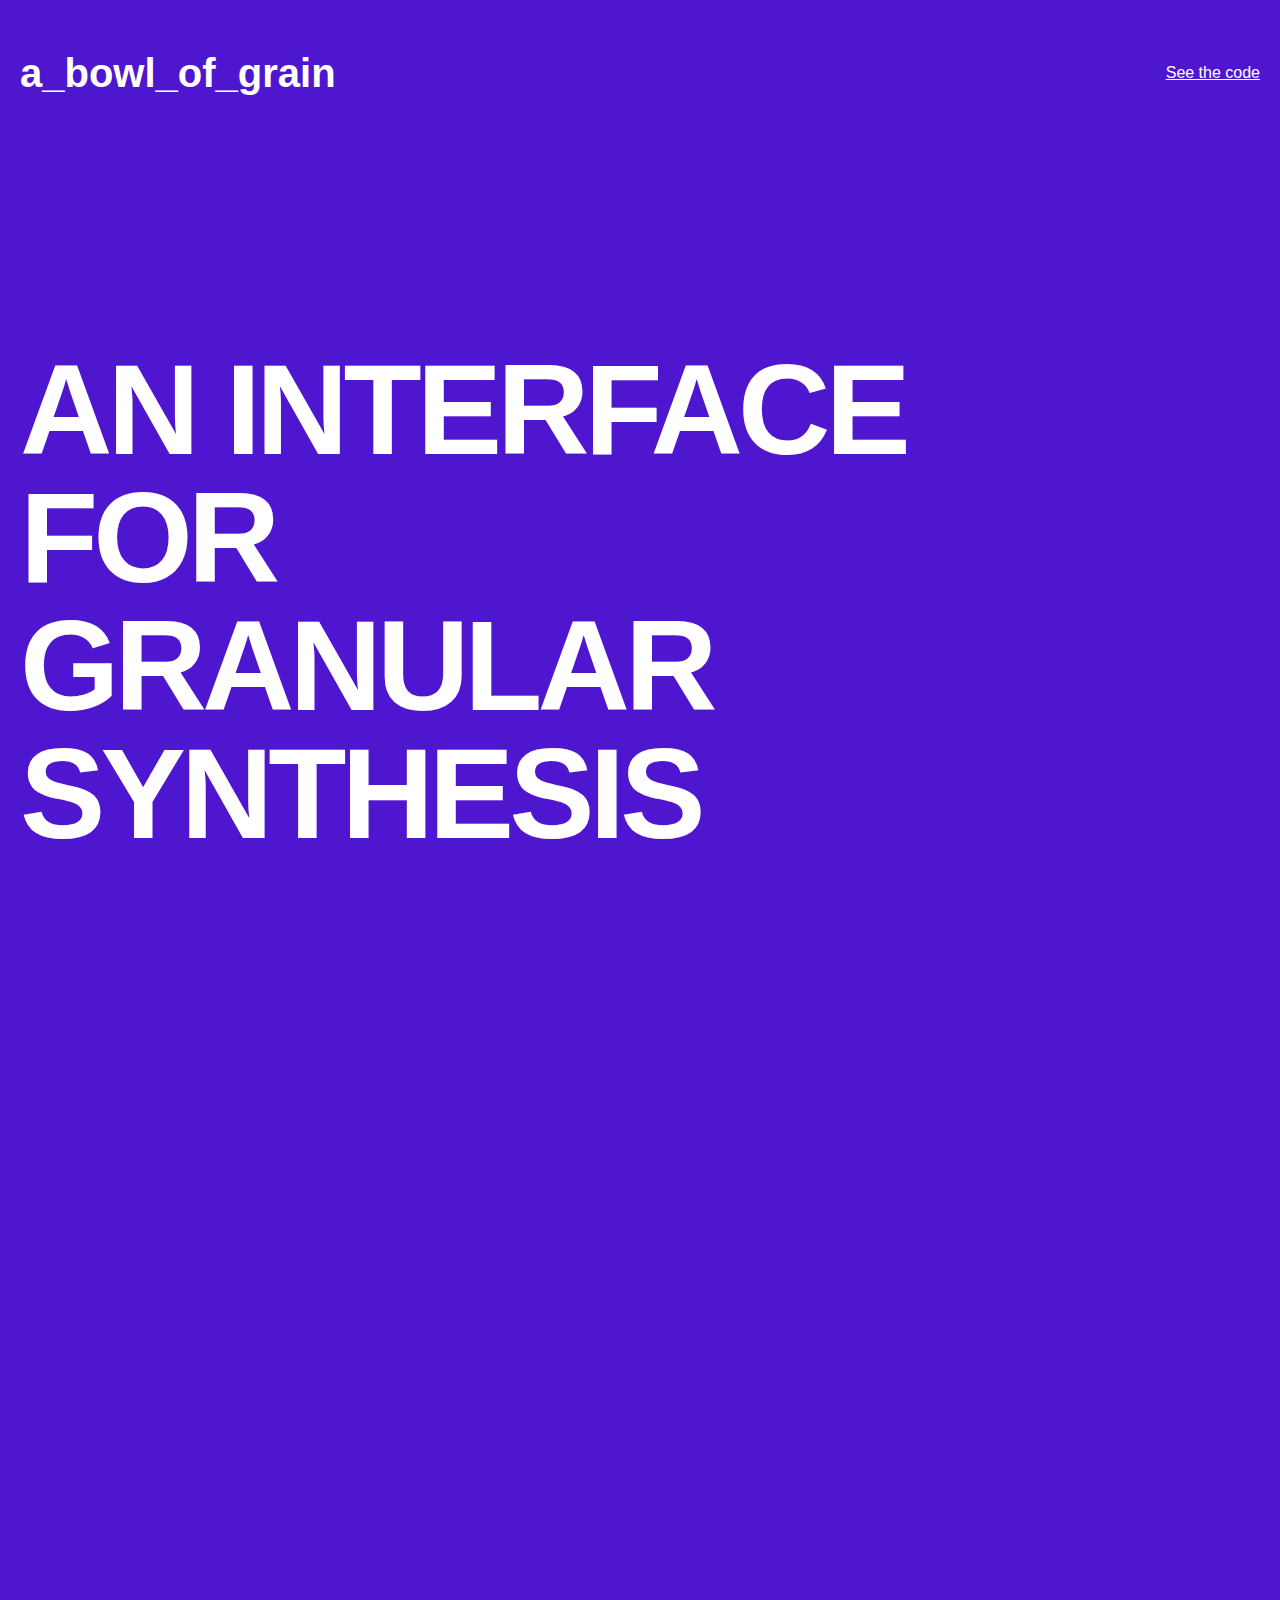
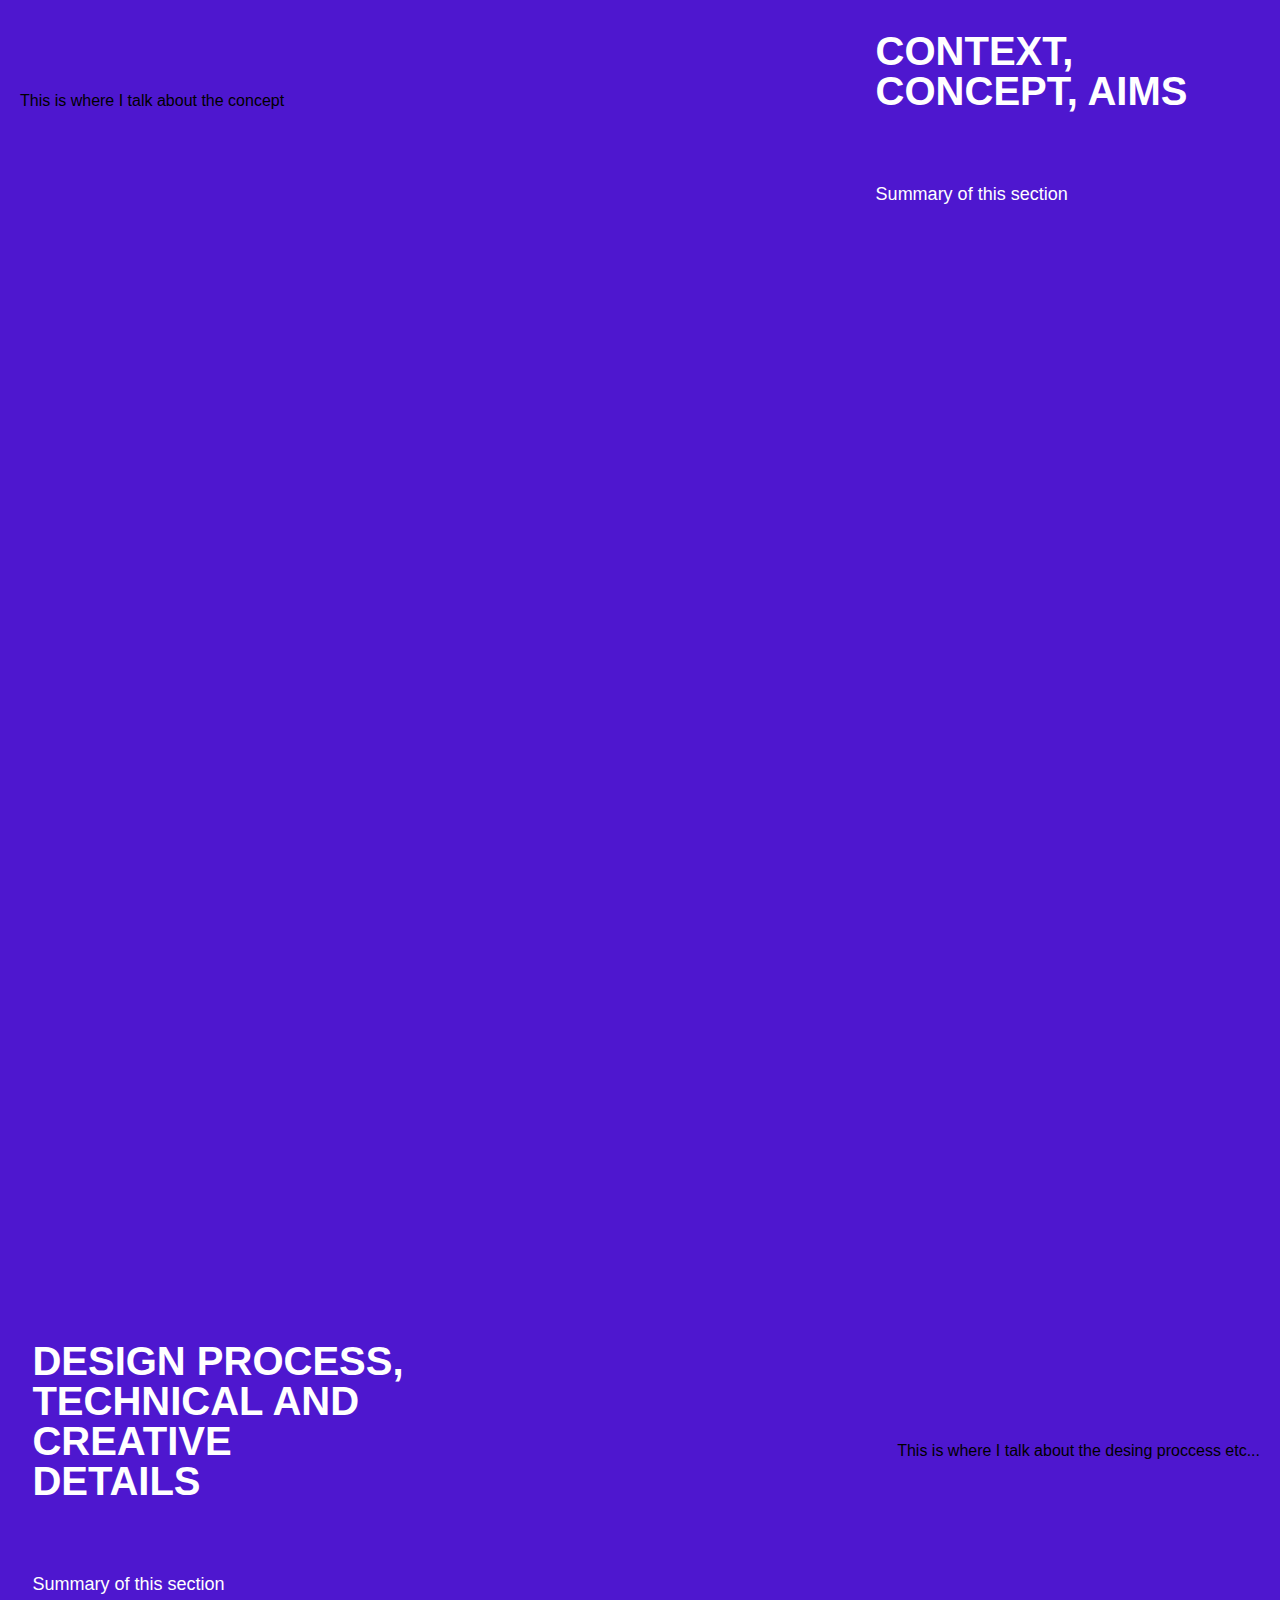
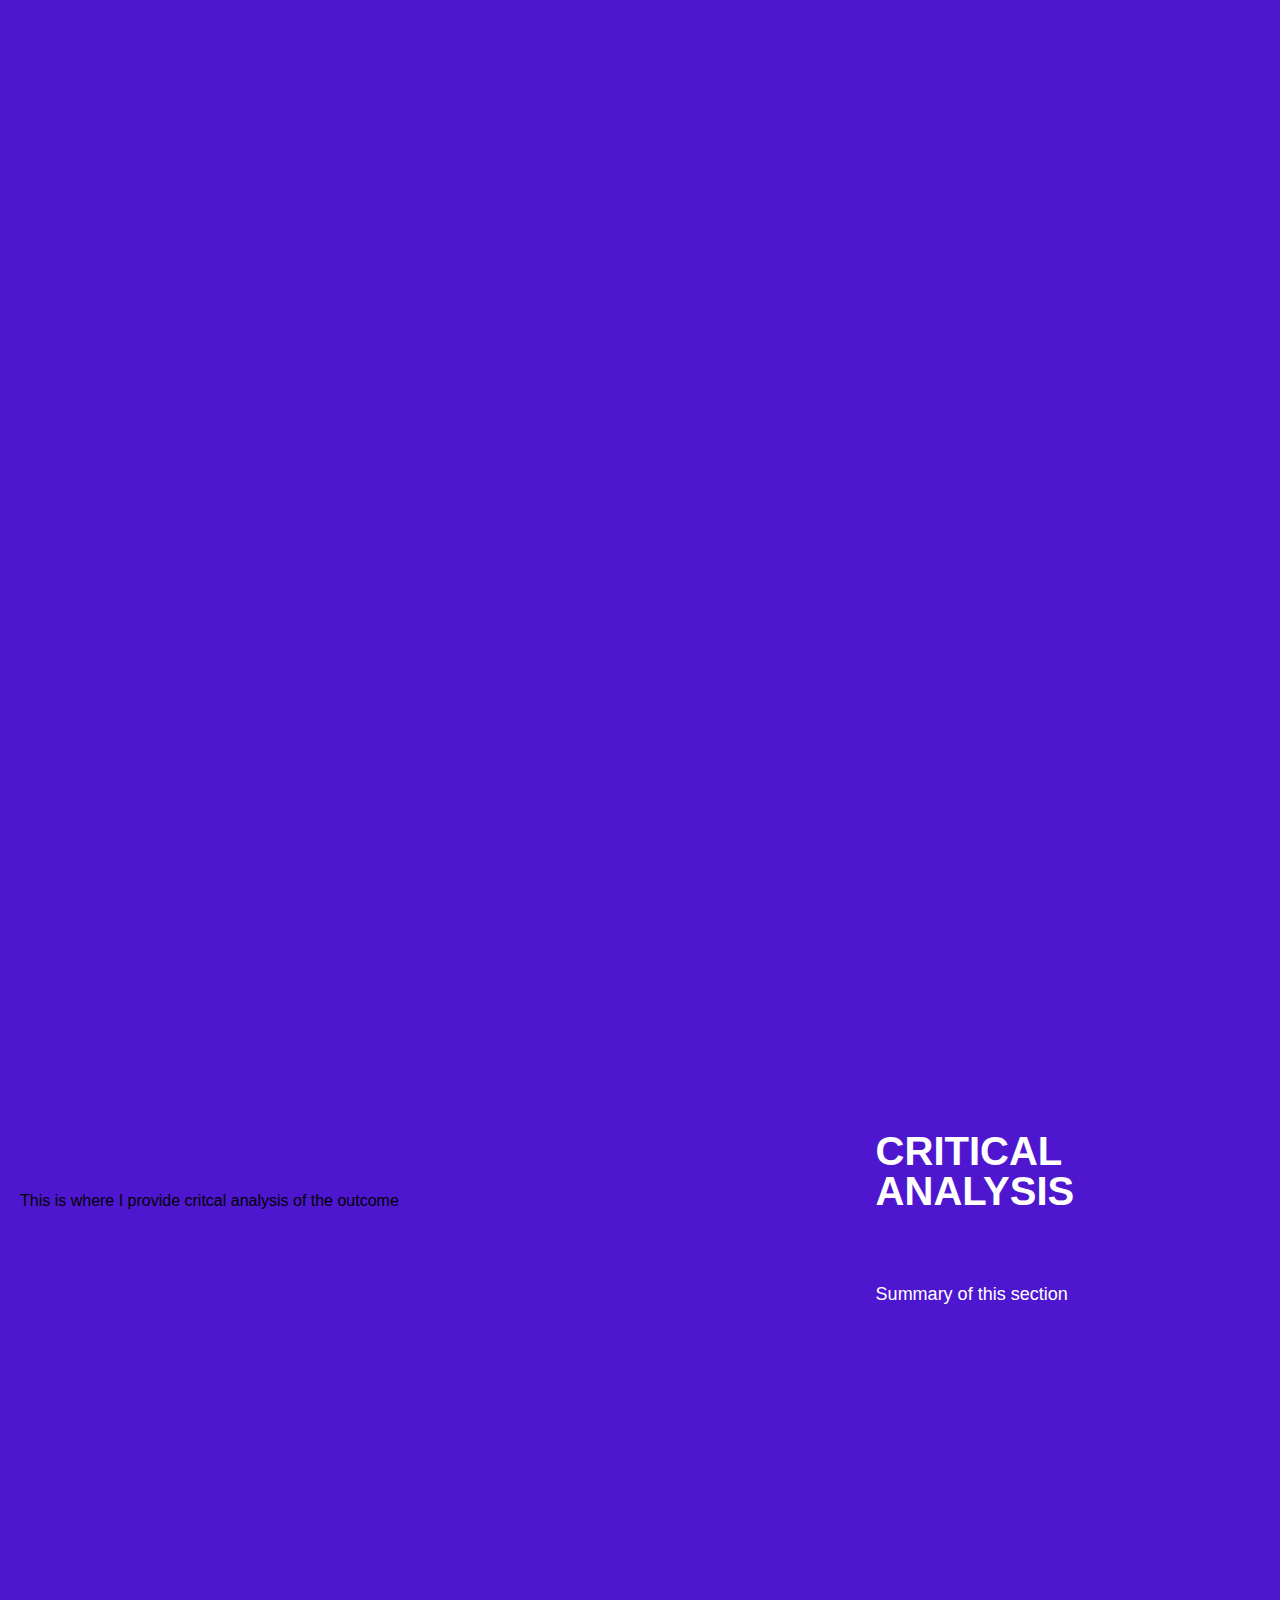
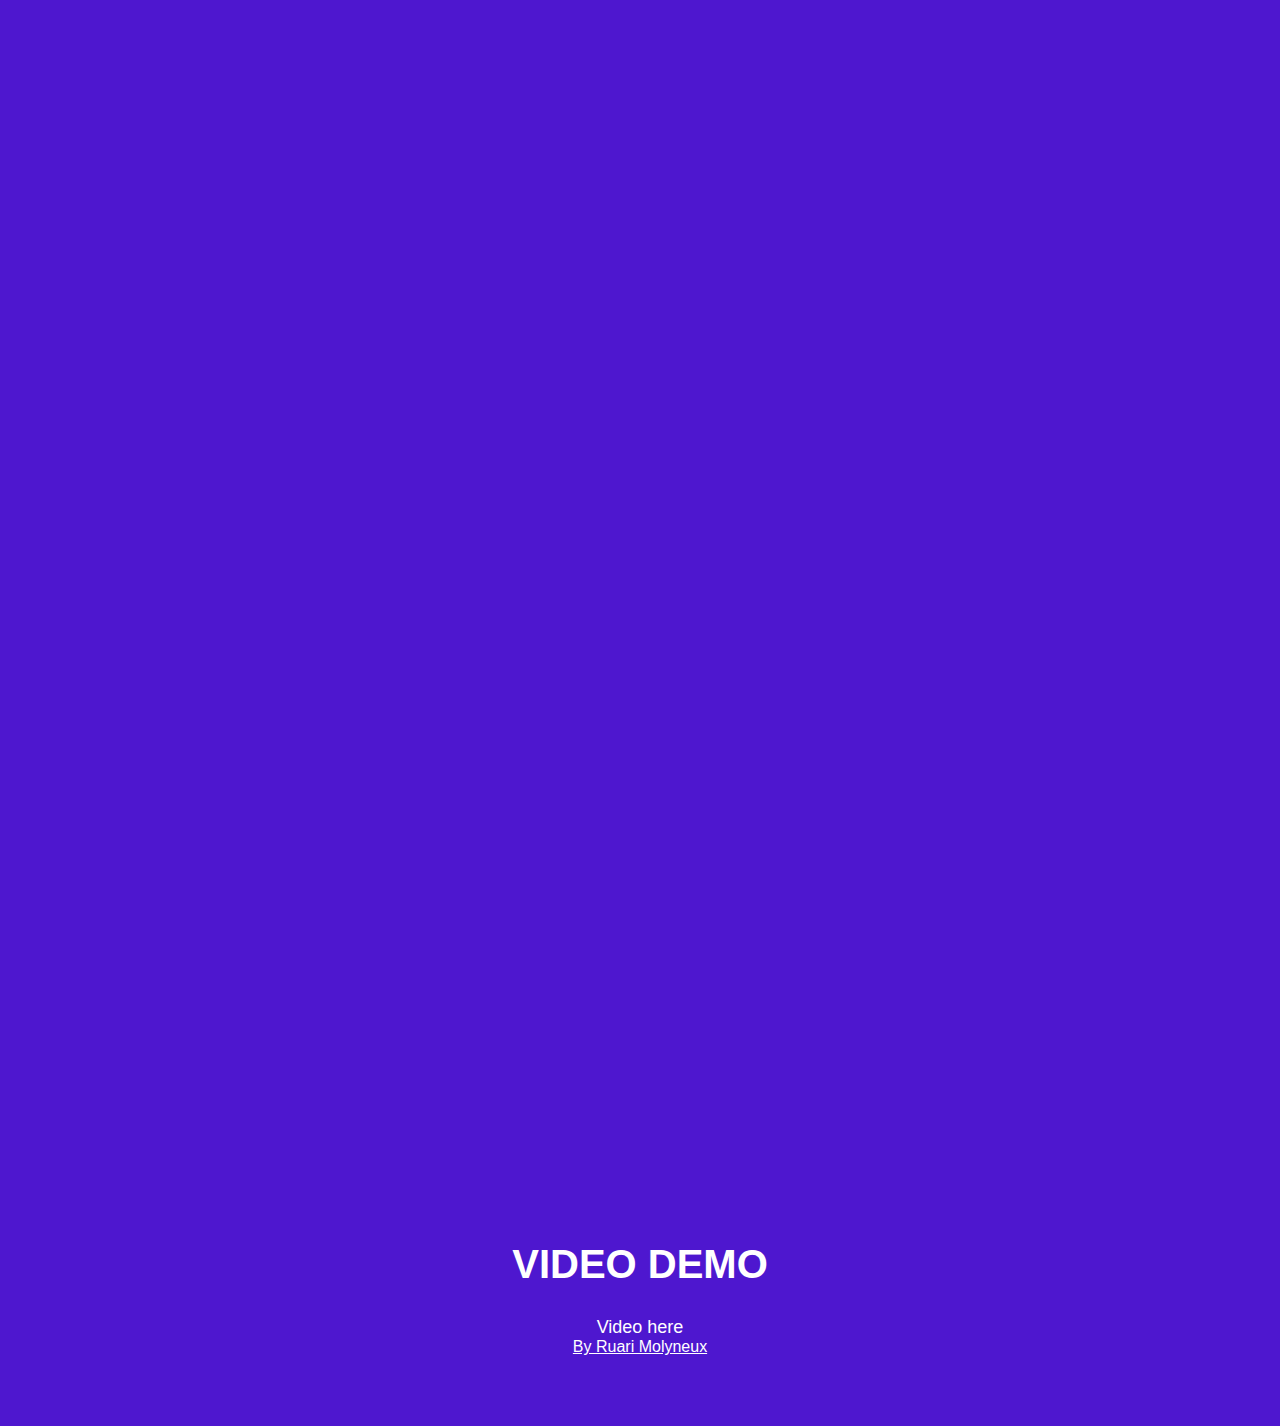
==== website/index.html @ 471d6f14 "website" ====
<!DOCTYPE html>
<html>
  <head>
    <title>a_bowl_of_grain</title>
    <!-- Link to external CSS file -->
    <link rel="stylesheet" type="text/css" href="styles.css" />
  </head>

  <body>
    <nav class="flex row">
      <h2>a_bowl_of_grain</h2>

      <a href="https://github.com/ruarim/a_bowl_of_grain" target="”_blank”"
        >See the code</a
      >
    </nav>

    <div class="bar"></div>

    <div id="hero" class="flex row">
      <h1>AN INTERFACE<br />FOR<br />GRANULAR<br />SYNTHESIS</h1>
    </div>

    <div id="part1" class="flex row">
      <div>This is where I talk about the concept</div>
      <div class="part1-info flex column">
        <h2>CONTEXT, CONCEPT, AIMS</h2>
        <p>Summary of this section</p>
      </div>
    </div>

    <div id="part2" class="flex row">
      <div class="part2-info flex column">
        <h2>DESIGN PROCESS, TECHNICAL AND CREATIVE DETAILS</h2>
        <p>Summary of this section</p>
      </div>
      <div>This is where I talk about the desing proccess etc...</div>
    </div>

    <div id="part1" class="flex row">
      <div>This is where I provide critcal analysis of the outcome</div>
      <div class="part1-info flex column">
        <h2>CRITICAL ANALYSIS</h2>
        <p>Summary of this section</p>
      </div>
    </div>

    <div id="part3" class="flex column">
      <h2>VIDEO DEMO</h2>
      <p>Video here</p>
      <a href="https://github.com/ruarim" target="_blank">By Ruari Molyneux</a>
    </div>
  </body>
</html>
---- website/styles.css ----
body {
    background-color: #4e17cf;
  
    height: 100%;
    display: flex;
    flex-direction: column;
    align-items: center;
    justify-content: flex-start;
    position: relative;
    margin: 0;
    padding: 20px;
    overflow-x: hidden;
  }
  
  * {
    font-family: "Bricolage Grotesque", sans-serif;
  }
  
  .flex {
    display: flex;
  }
  
  .flex.row {
    flex-direction: row;
    align-items: center;
    justify-content: space-between;
  }
  
  .flex.column {
    flex-direction: column;
    align-items: flex-start;
    justify-content: center;
  }
  
  .canvas-cont {
    position: fixed;
    z-index: 3;
    top: 0;
    left: 0;
    width: 100vw;
    height: 100vh;
    pointer-events: none;
  }
  
  #canvas3d {
    width: 100%;
    height: 100%;
  }
  
  nav {
    width: 100%;
  }
  
  p {
    margin: 0;
    font-size: 18px;
    font-weight: 200;
    color: white;
  }
  
  .bar {
    height: 100%;
    width: 0%;
    position: absolute;
    right: 0;
    top: 0;
    background-color: black;
    z-index: -5;
  }
  
  h1 {
    font-size: 10vw;
    position: absolute;
    top: calc(100vh - 50vw);
    font-weight: 800;
    left: 20px;
    line-height: 1;
    letter-spacing: -5px;
    color: white;
  }
  
  h2 {
    font-size: 40px;
    line-height: 1;
    color: white;
  }
  
  #hero {
    height: 100vh;
  }
  
  #part1 {
    width: 100%;
    height: 150vh;
  }
  
  .part1-info,
  .part2-info {
    width: 30%;
    gap: 40px;
    padding: 1%;
  }
  
  button {
    border: 1px solid rgba(255, 255, 255, 0.4);
    background-color: transparent;
    font-size: 18px;
    font-weight: 200;
    width: 100%;
    border-radius: 10px;
    padding: 20px 0;
    cursor: pointer;
    color: white;
  }
  
  button:hover {
    border: 1px solid white;
  }
  
  #part2 {
    height: 150vh;
    width: 100%;
  }
  
  #part3 {
    height: 120vh;
    justify-content: flex-end !important;
    align-items: center !important;
    margin-bottom: 50px;
  }
  
  a {
    color: white;
  }
  
  .scroll-icon {
    height: 50px;
    width: 35px;
    border: 1px solid white;
    border-radius: 100px;
    padding: 5px 14px 20px 14px;
    box-sizing: border-box;
  }
  
  .scroll {
    height: 10px;
    width: 5px;
    border-radius: 10px;
    background-color: white;
  }
  
  .key {
    display: inline-block;
    letter-spacing: -2vw;
    transition: transform 0.2s;
  }
  
  @keyframes pressDown {
    0%,
    100% {
      transform: translateY(0);
    }
    50% {
      transform: translateY(10px);
    }
  }
  
  @media screen and (max-width: 1000px) {
    .canvas-cont {
      width: 200vw;
      transform: scale(0.5);
      left: auto;
      top: 25vh;
    }
  
    h1 {
      top: 20vw;
      font-size: 15vw;
    }
  
    .part1-info,
    .part2-info {
      width: 100%;
    }
  
    h2 {
      font-size: 5vw;
    }
  }
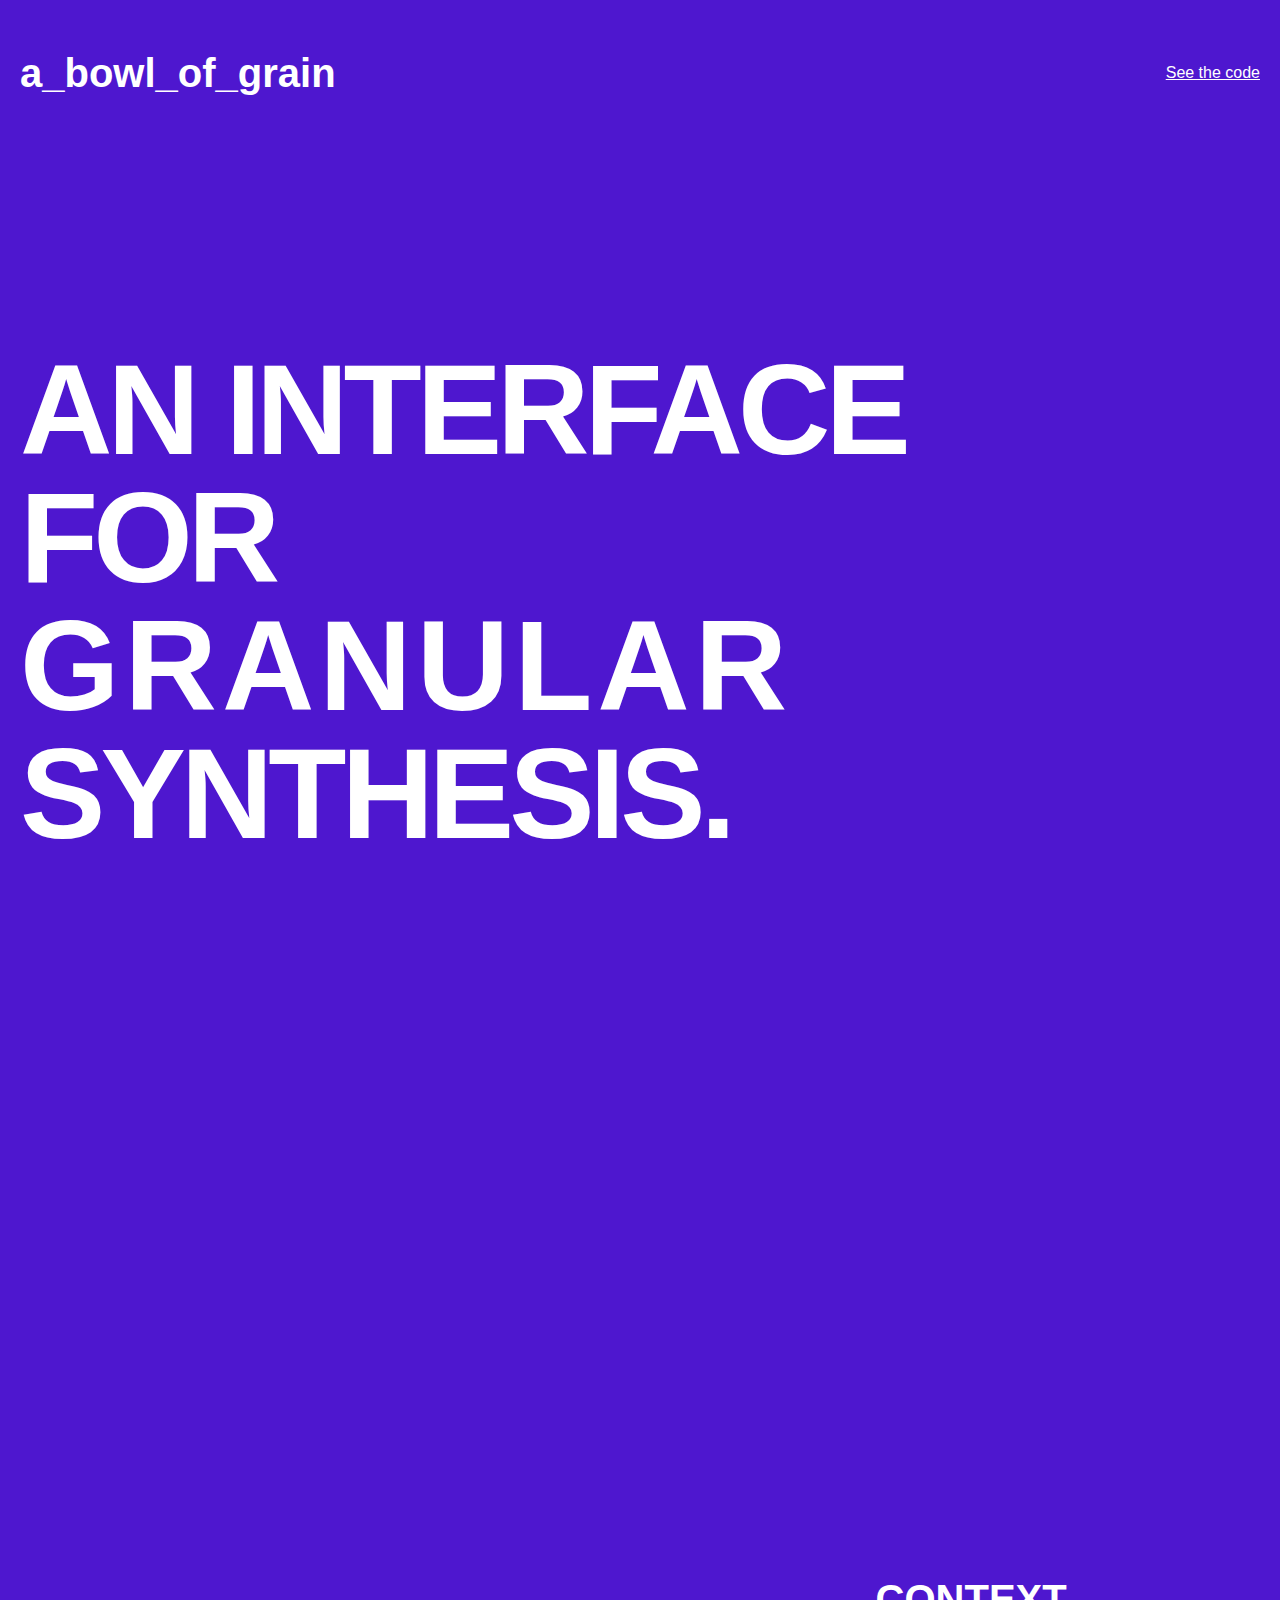
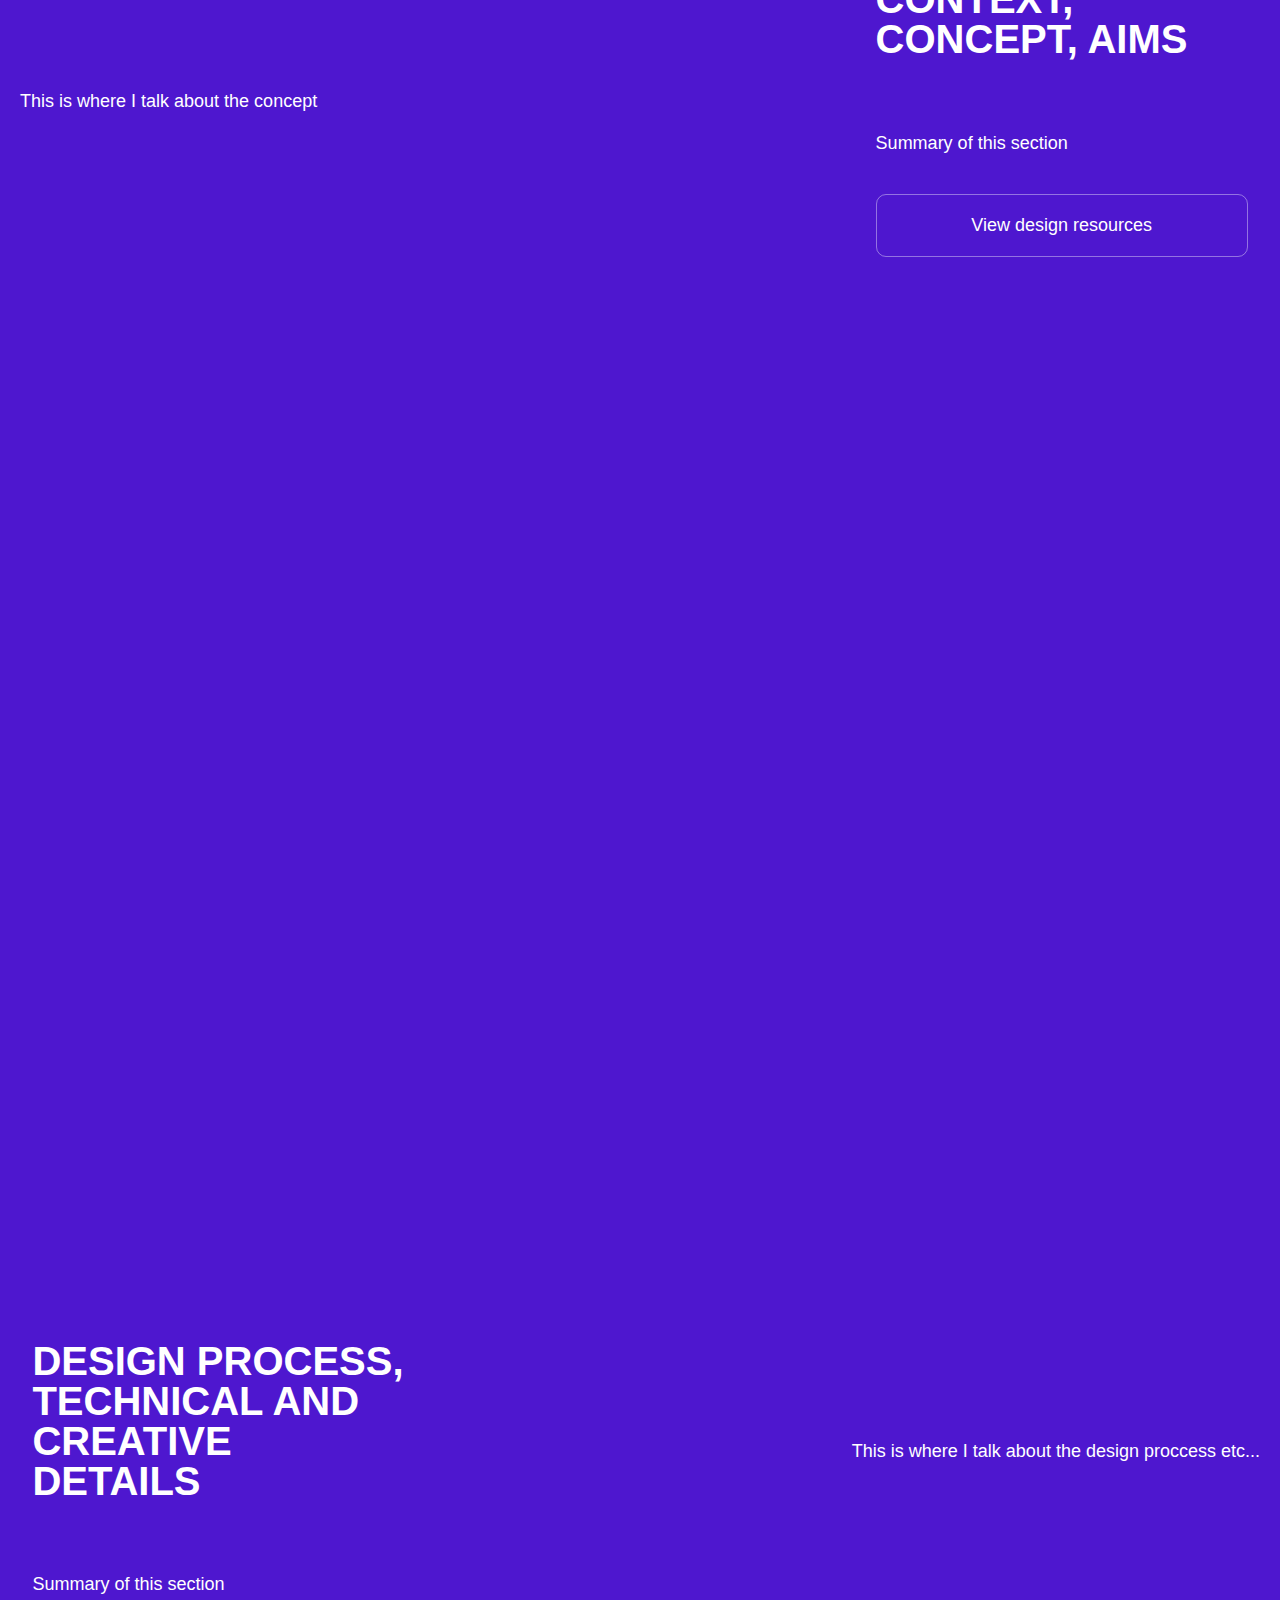
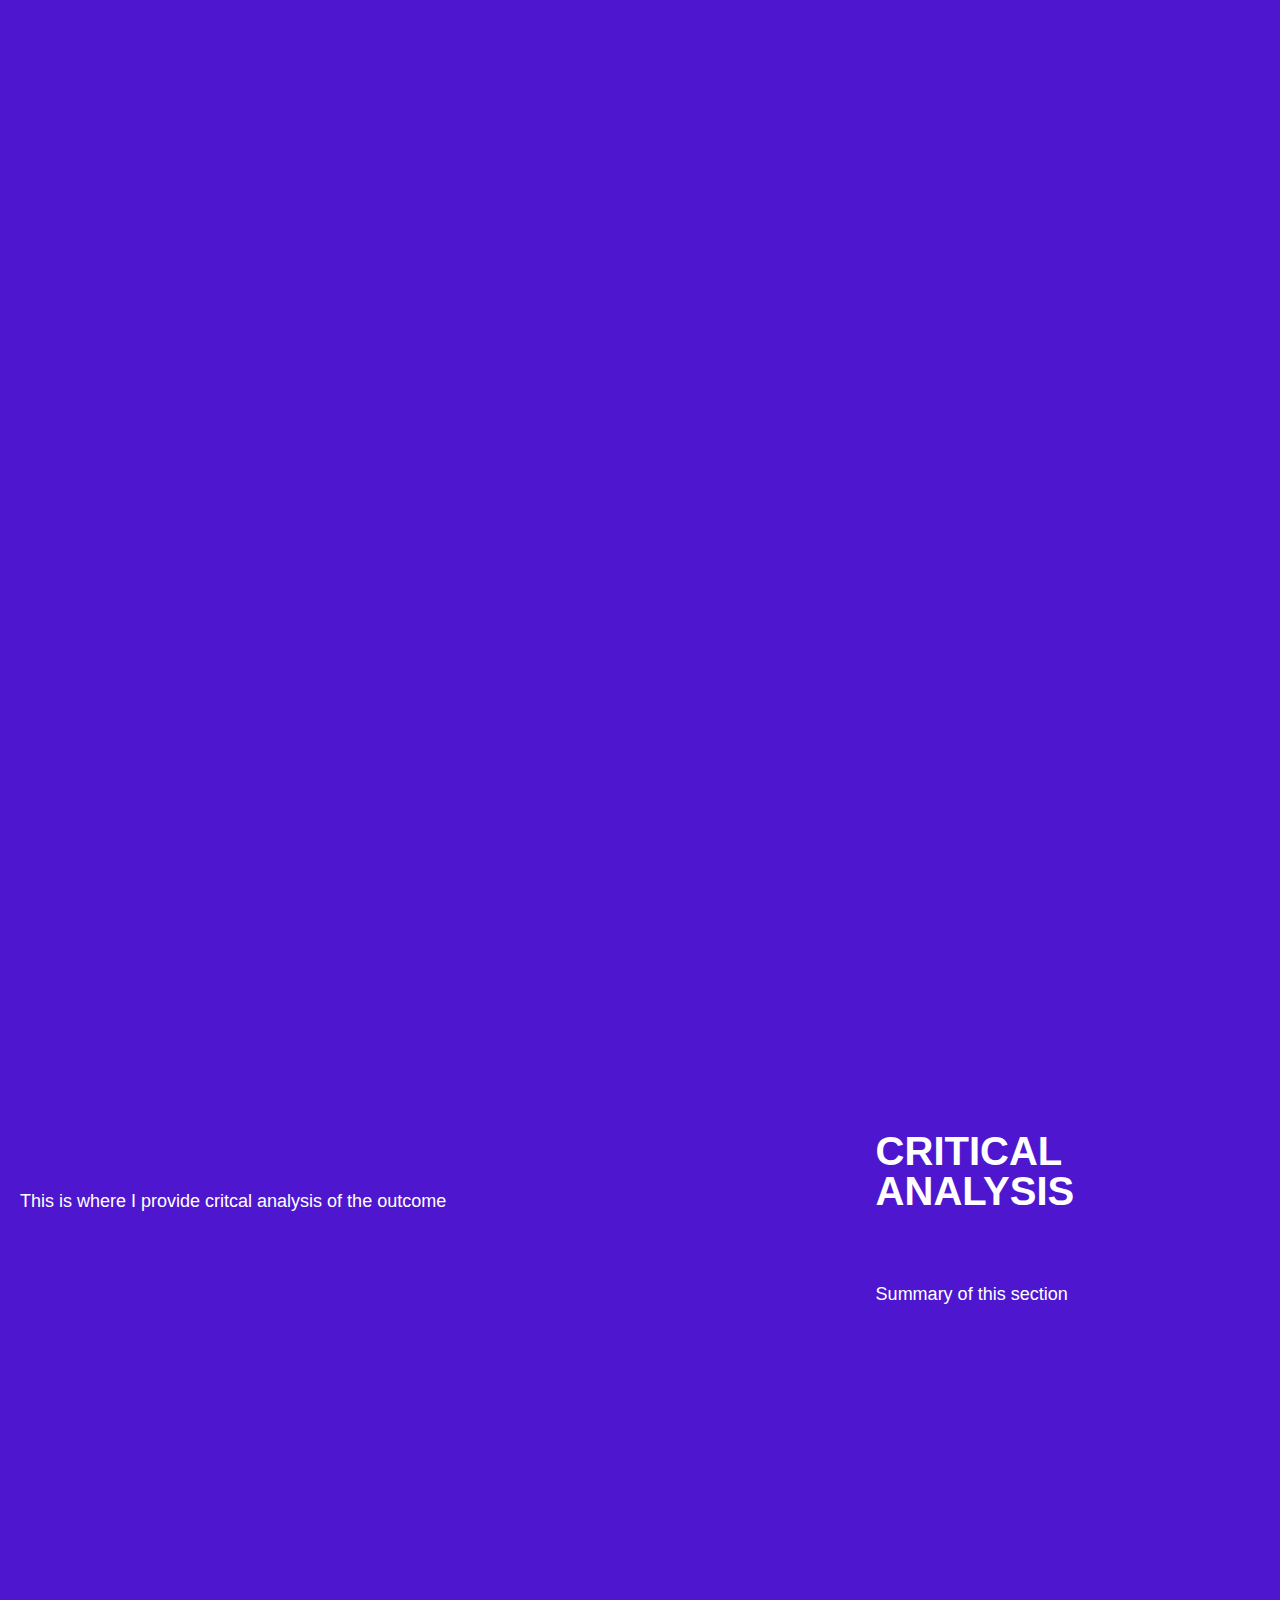
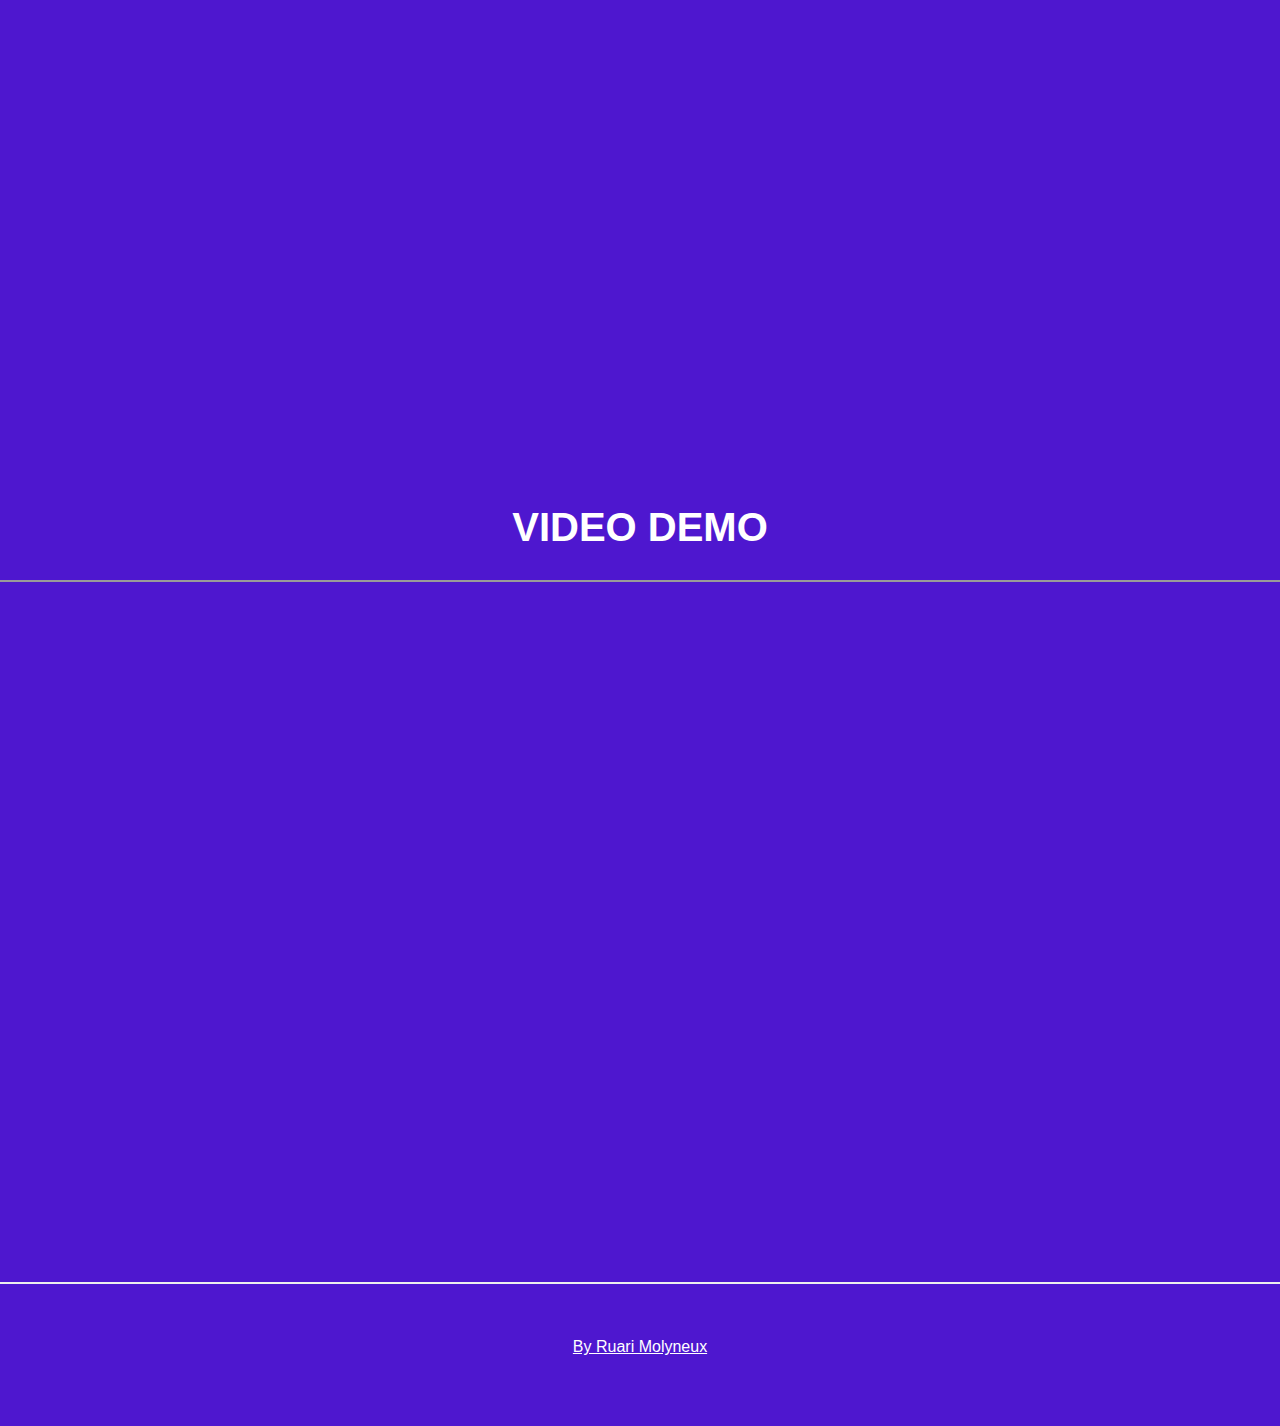
==== commit c1166c93: "class name tweak" ====
--- a/website/index.html
+++ b/website/index.html
@@ -7,6 +7,7 @@
   </head>
 
   <body>
+    <script src="text_animation.js"></script>
     <nav class="flex row">
       <h2>a_bowl_of_grain</h2>
 
@@ -18,14 +19,28 @@
     <div class="bar"></div>
 
     <div id="hero" class="flex row">
-      <h1>AN INTERFACE<br />FOR<br />GRANULAR<br />SYNTHESIS</h1>
+      <h1>
+        AN INTERFACE<br />FOR<br />
+        <div class="granular">
+          <span class="key">G</span>
+          <span class="key">R</span>
+          <span class="key">A</span>
+          <span class="key">N</span>
+          <span class="key">U</span>
+          <span class="key">L</span>
+          <span class="key">A</span>
+          <span class="key">R</span>
+        </div>
+        SYNTHESIS.
+      </h1>
     </div>
 
     <div id="part1" class="flex row">
-      <div>This is where I talk about the concept</div>
+      <p>This is where I talk about the concept</p>
       <div class="part1-info flex column">
         <h2>CONTEXT, CONCEPT, AIMS</h2>
         <p>Summary of this section</p>
+        <button>View design resources</button>
       </div>
     </div>
 
@@ -34,11 +49,11 @@
         <h2>DESIGN PROCESS, TECHNICAL AND CREATIVE DETAILS</h2>
         <p>Summary of this section</p>
       </div>
-      <div>This is where I talk about the desing proccess etc...</div>
+      <p>This is where I talk about the design proccess etc...</p>
     </div>
 
     <div id="part1" class="flex row">
-      <div>This is where I provide critcal analysis of the outcome</div>
+      <p>This is where I provide critcal analysis of the outcome</p>
       <div class="part1-info flex column">
         <h2>CRITICAL ANALYSIS</h2>
         <p>Summary of this section</p>
@@ -47,7 +62,15 @@
 
     <div id="part3" class="flex column">
       <h2>VIDEO DEMO</h2>
-      <p>Video here</p>
+      <iframe
+        width="1400"
+        height="700"
+        src="https://www.youtube.com/embed/_kTbt07DZZA"
+      >
+      </iframe>
+      <br />
+      <br />
+      <br />
       <a href="https://github.com/ruarim" target="_blank">By Ruari Molyneux</a>
     </div>
   </body>
